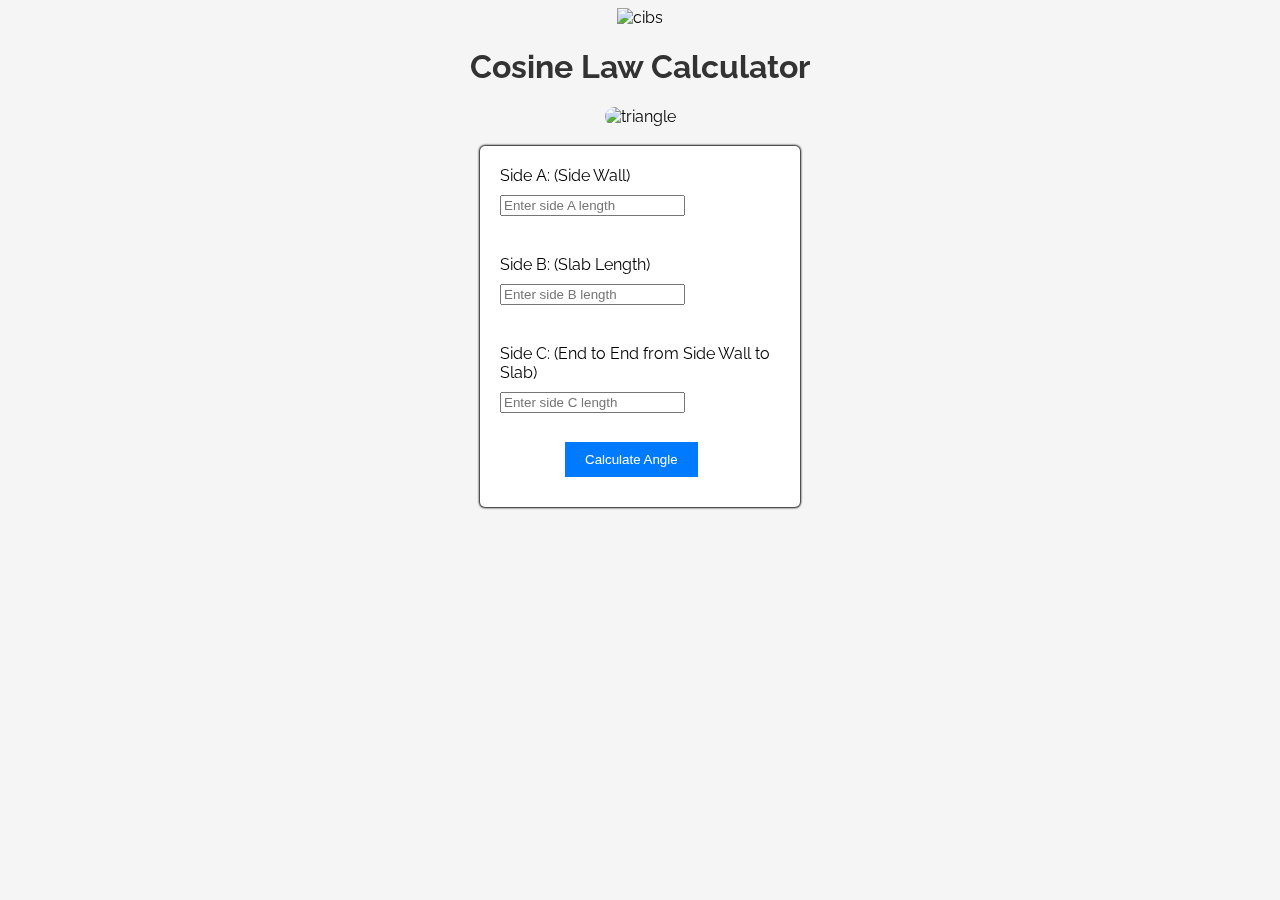
==== index.html @ dec02849 "third commit" ====
<!DOCTYPE html>
<html lang="en">
  <head>
    <meta charset="UTF-8" />
    <meta name="viewport" content="width=device-width, initial-scale=1.0" />
    <title>QAQC Calculator</title>
    <link rel="stylesheet" href="styles.css" />
    <link rel="preconnect" href="https://fonts.googleapis.com" />
    <link rel="preconnect" href="https://fonts.gstatic.com" crossorigin />
    <link
      href="https://fonts.googleapis.com/css2?family=Orbitron:wght@600&family=Raleway:ital@1&display=swap"
      rel="stylesheet"
    />
  </head>
  <body>
    <img
      class="cibs"
      src="https://cibsprecast.com/images/00CIBS/logo/logo.jpg"
      alt="cibs"
      width="100px"
    />
    <h1>Cosine Law Calculator</h1>
    <img
      class="triangle"
      src="https://upload.wikimedia.org/wikipedia/commons/thumb/6/6f/Rtriangle.svg/1200px-Rtriangle.svg.png"
      alt="triangle"
      width="200px"
    />

    <div class="input-container">
      <label for="sideA">Side A: (Side Wall)</label>
      <input type="number" id="sideA" placeholder="Enter side A length" /><br />
      <label for="sideB">Side B: (Slab Length)</label>
      <input type="number" id="sideB" placeholder="Enter side B length" /><br />
      <label for="sideC">Side C: (End to End from Side Wall to Slab)</label>
      <input type="number" id="sideC" placeholder="Enter side C length" /><br />
      <button id="calculate">Calculate Angle</button>
    </div>
    <div id="result"></div>
    <script src="script.js"></script>
  </body>
</html>
---- styles.css ----
body {
  font-family: 'Orbitron', sans-serif;
  font-family: 'Raleway', sans-serif;
  text-align: center;
  background: hsl(0, 0%, 96%);
}

h1 {
  color: #333;
}

.input-container {
  background: #fff;
  padding: 10px;
  margin: 20px auto;
  border: 20px ;
  width: 300px;
  text-align: left;
  border-radius: 5px;
  box-shadow: 0px 0px 2px 1px #131212;
  
}

label, input {
  display: block;
  margin: 10px 10px;
}

button {
  margin: 0 80px 20px 75px;
  background-color: #007BFF;
  color: #fff;
  border: none;
  padding: 10px 20px;
  cursor: pointer;
}

button:hover {
  background-color: #0056b3;
}

#result {
  margin-top: 20px;
  right: 200px;
  font-weight: bold;
  color: #333;
  box-shadow: #333;
}

.triangle {
  
  border-radius: 10px;
}

.cibs{
  mix-blend-mode: darken;
 
}
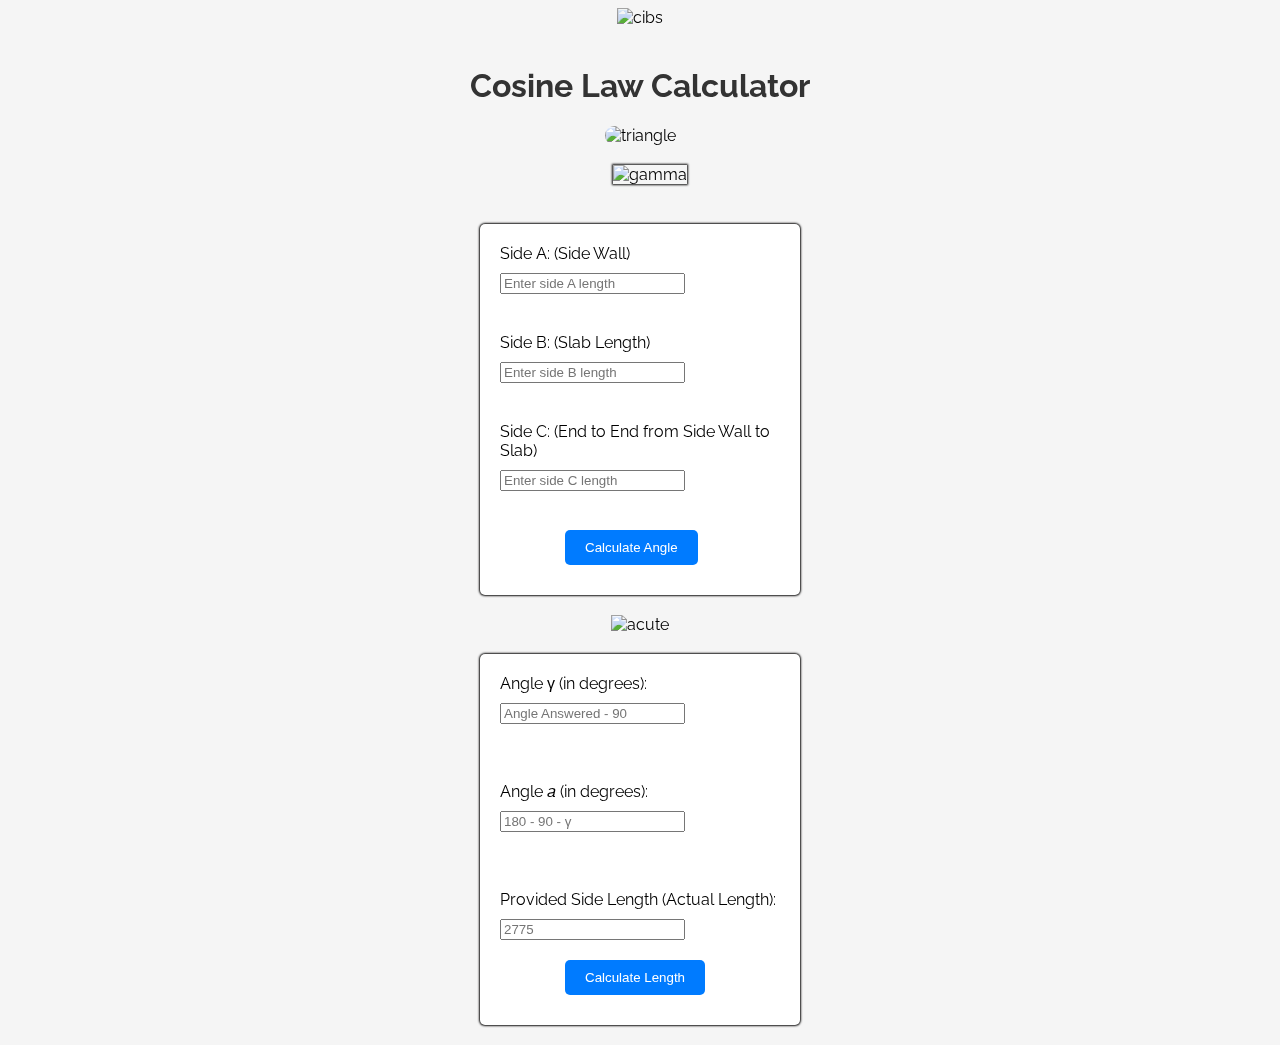
==== commit 45917942: "forth commit" ====
--- a/index.html
+++ b/index.html
@@ -19,6 +19,10 @@
       alt="cibs"
       width="100px"
     />
+
+    <br />
+    <br />
+
     <h1>Cosine Law Calculator</h1>
     <img
       class="triangle"
@@ -26,6 +30,9 @@
       alt="triangle"
       width="200px"
     />
+    <br />
+
+    <img class="gamma" src="/image/gamma.png" alt="gamma" />
 
     <div class="input-container">
       <label for="sideA">Side A: (Side Wall)</label>
@@ -33,10 +40,46 @@
       <label for="sideB">Side B: (Slab Length)</label>
       <input type="number" id="sideB" placeholder="Enter side B length" /><br />
       <label for="sideC">Side C: (End to End from Side Wall to Slab)</label>
-      <input type="number" id="sideC" placeholder="Enter side C length" /><br />
+      <input type="number" id="sideC" placeholder="Enter side C length" />
+      <div id="result"></div>
+      <br />
       <button id="calculate">Calculate Angle</button>
     </div>
-    <div id="result"></div>
+
+    <img src="/image/acute.png" alt="acute" width="200px" />
+
+    <form id="sineLawForm">
+      <label for="angleA">Angle γ (in degrees):</label>
+      <input
+        type="number"
+        step="0.01"
+        placeholder="Angle Answered - 90"
+        id="angleA"
+        required
+      /><br /><br />
+
+      <label for="angleB">Angle 𝑎 (in degrees):</label>
+      <input
+        type="number"
+        step="0.01"
+        placeholder="180 - 90 - γ "
+        id="angleB"
+        required
+      /><br /><br />
+
+      <label for="providedSide">Provided Side Length (Actual Length):</label>
+      <input
+        type="number"
+        step="0.01"
+        placeholder="2775"
+        id="providedSide"
+        required
+      />
+      <p id="resultacute"></p>
+
+      <input id="sinus" type="submit" value="Calculate Length" />
+    </form>
+
     <script src="script.js"></script>
   </body>
 </html>
--- a/styles.css
+++ b/styles.css
@@ -9,7 +9,7 @@
   color: #333;
 }
 
-.input-container {
+.input-container, .result-container, #sineLawForm {
   background: #fff;
   padding: 10px;
   margin: 20px auto;
@@ -26,20 +26,22 @@
   margin: 10px 10px;
 }
 
-button {
+button, #sinus {
   margin: 0 80px 20px 75px;
   background-color: #007BFF;
   color: #fff;
   border: none;
   padding: 10px 20px;
   cursor: pointer;
+  border-radius: 5px
 }
 
-button:hover {
+button:hover{
   background-color: #0056b3;
+  ;
 }
 
-#result {
+#result, #resultacute {
   margin-top: 20px;
   right: 200px;
   font-weight: bold;
@@ -55,4 +57,10 @@
 .cibs{
   mix-blend-mode: darken;
  
+}
+
+.gamma {
+  margin: 20px;
+  margin-left: 40px ;
+  box-shadow: 0px 0px 2px 1px #131212;
 }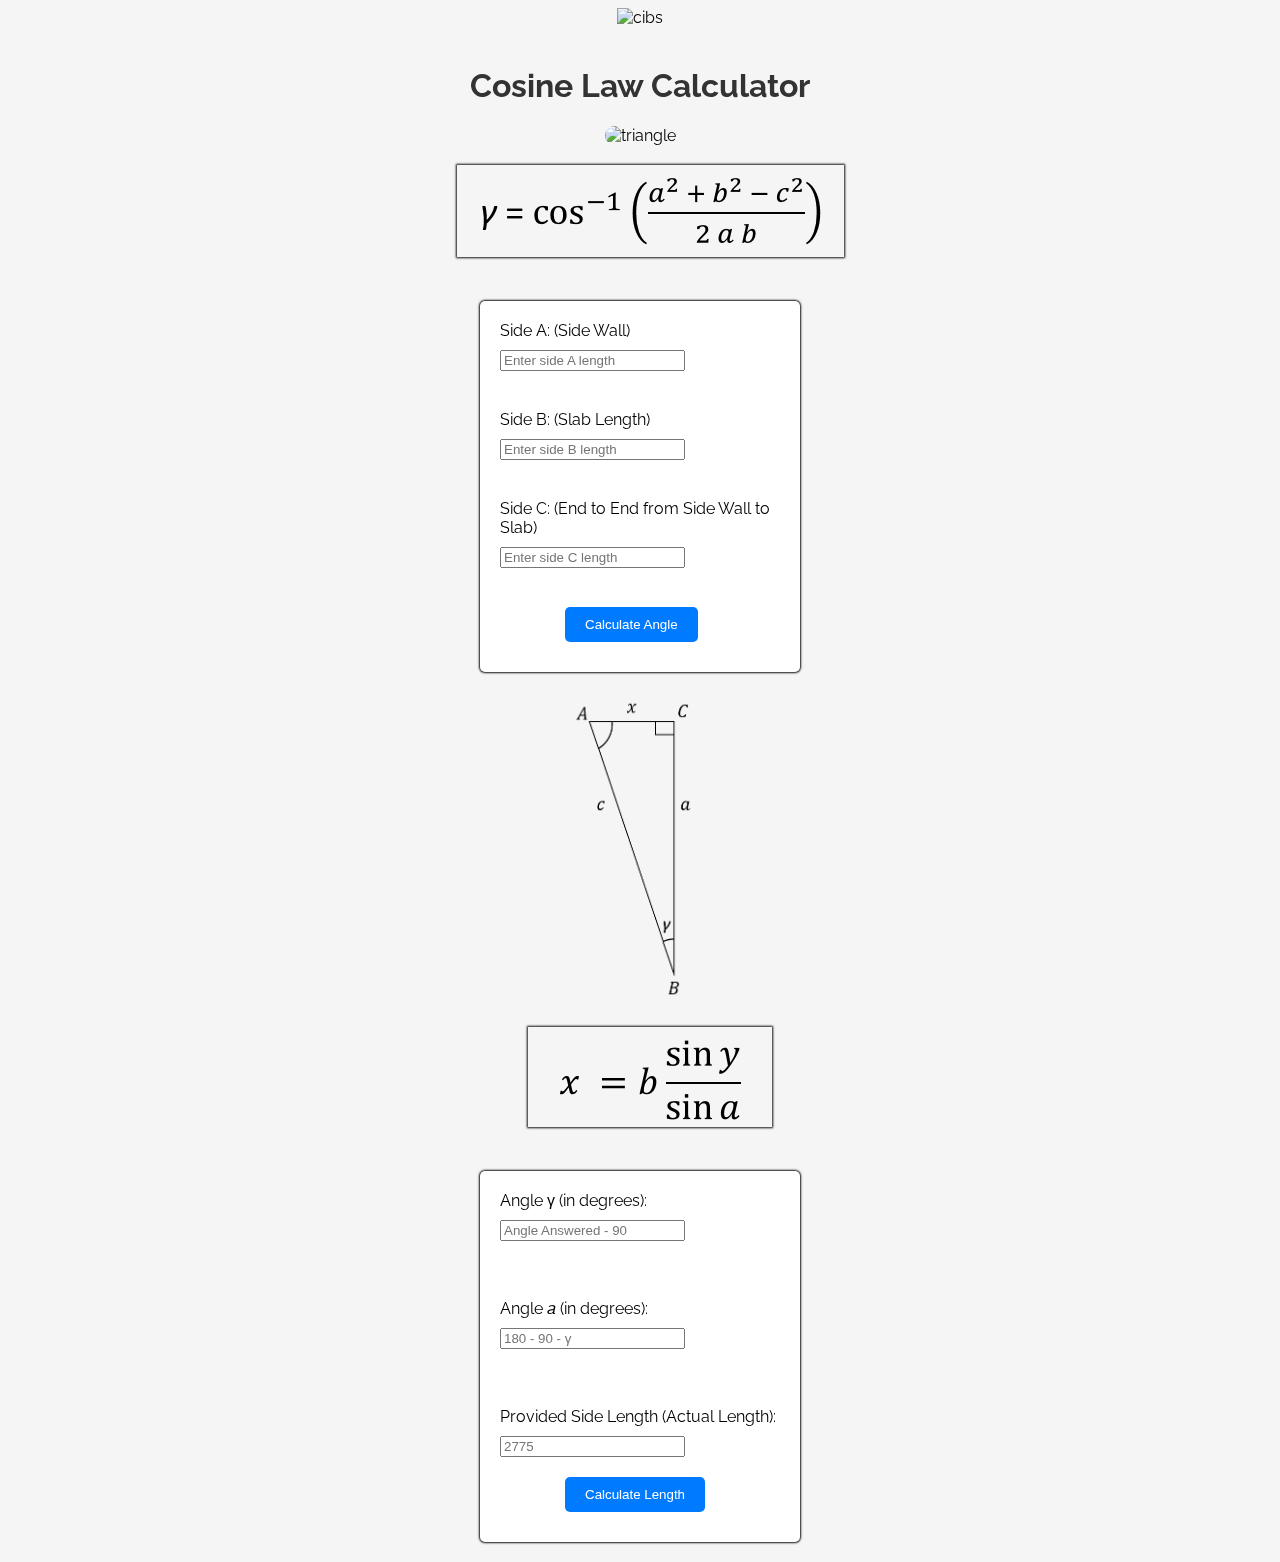
==== commit 5e04666b: "fifth commit" ====
--- a/index.html
+++ b/index.html
@@ -46,7 +46,8 @@
       <button id="calculate">Calculate Angle</button>
     </div>
 
-    <img src="/image/acute.png" alt="acute" width="200px" />
+    <img src="/image/acute.png" alt="acute" width="200px" /><br />
+    <img class="gamma" src="/image/sine rule.png" alt="sine" />
 
     <form id="sineLawForm">
       <label for="angleA">Angle γ (in degrees):</label>
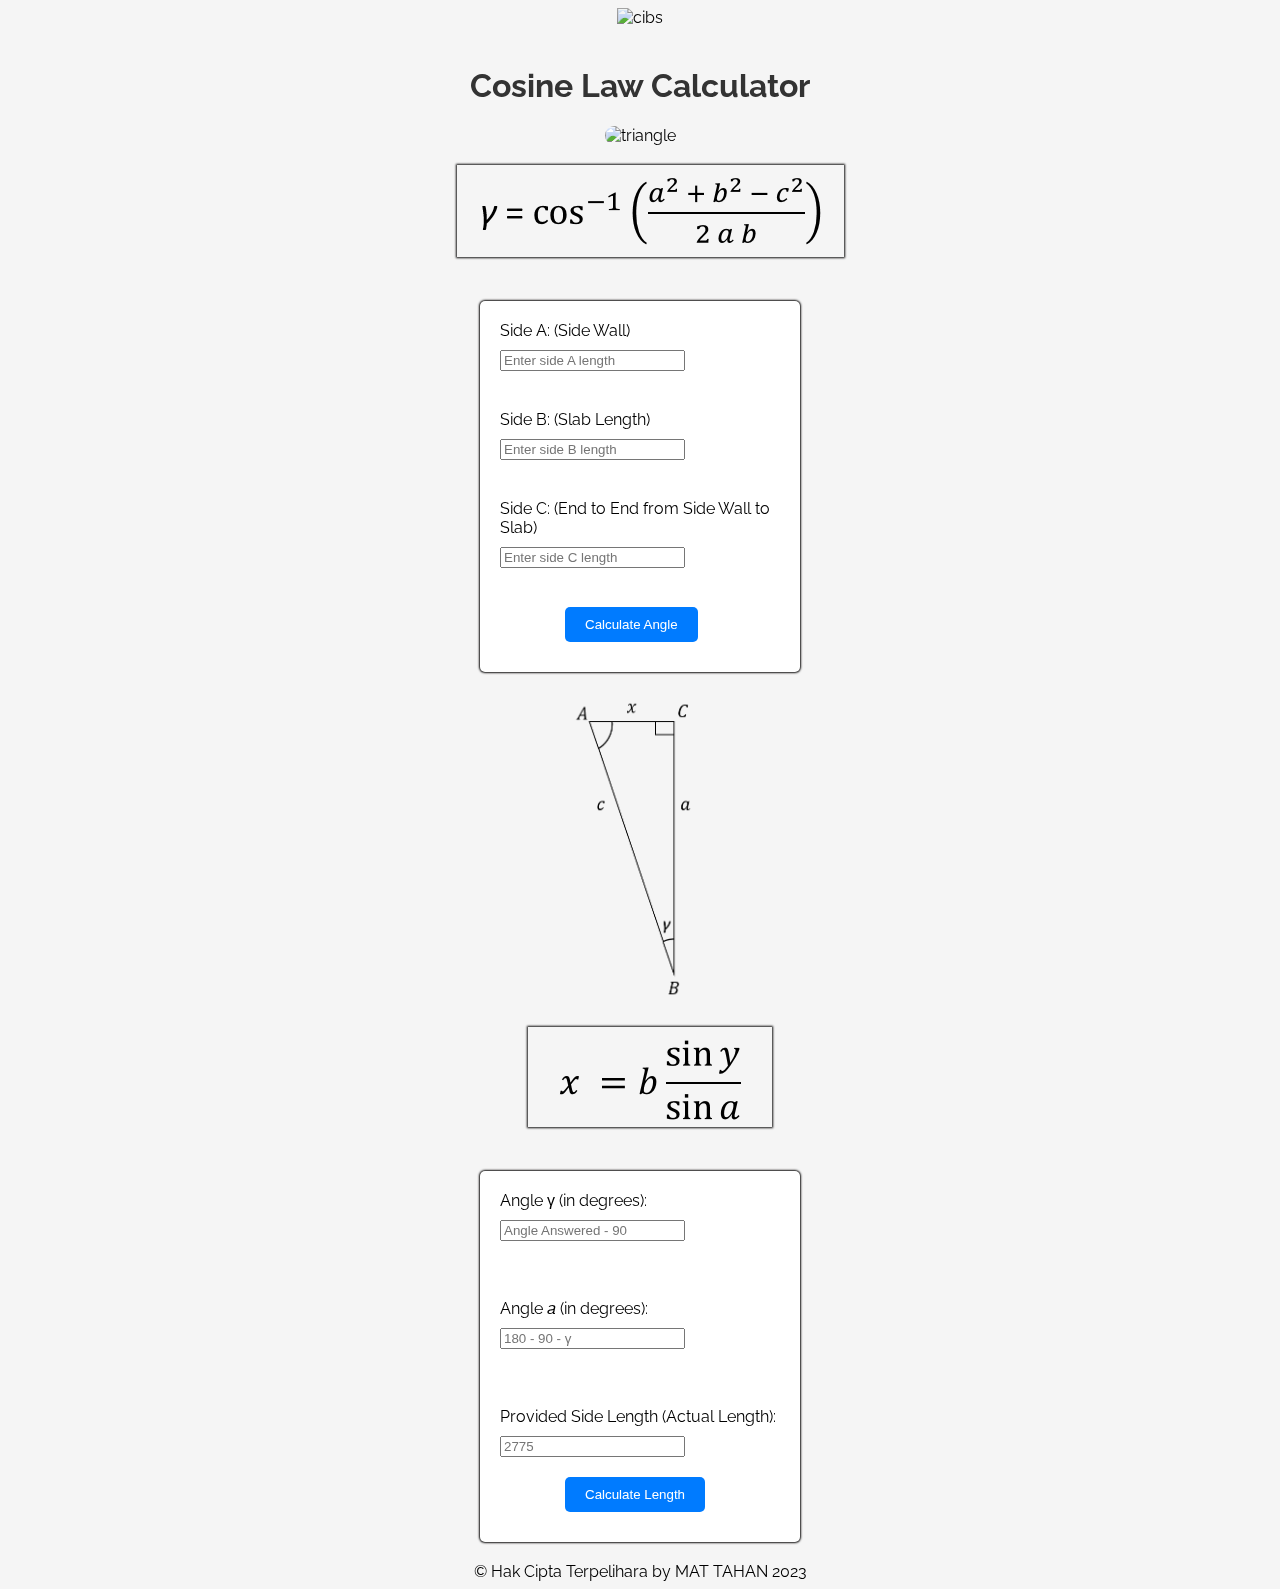
==== commit 0b6dbe9a: "sixth commit" ====
--- a/index.html
+++ b/index.html
@@ -81,6 +81,8 @@
       <input id="sinus" type="submit" value="Calculate Length" />
     </form>
 
+    <footer>&copy; Hak Cipta Terpelihara by MAT TAHAN 2023</footer>
+
     <script src="script.js"></script>
   </body>
 </html>
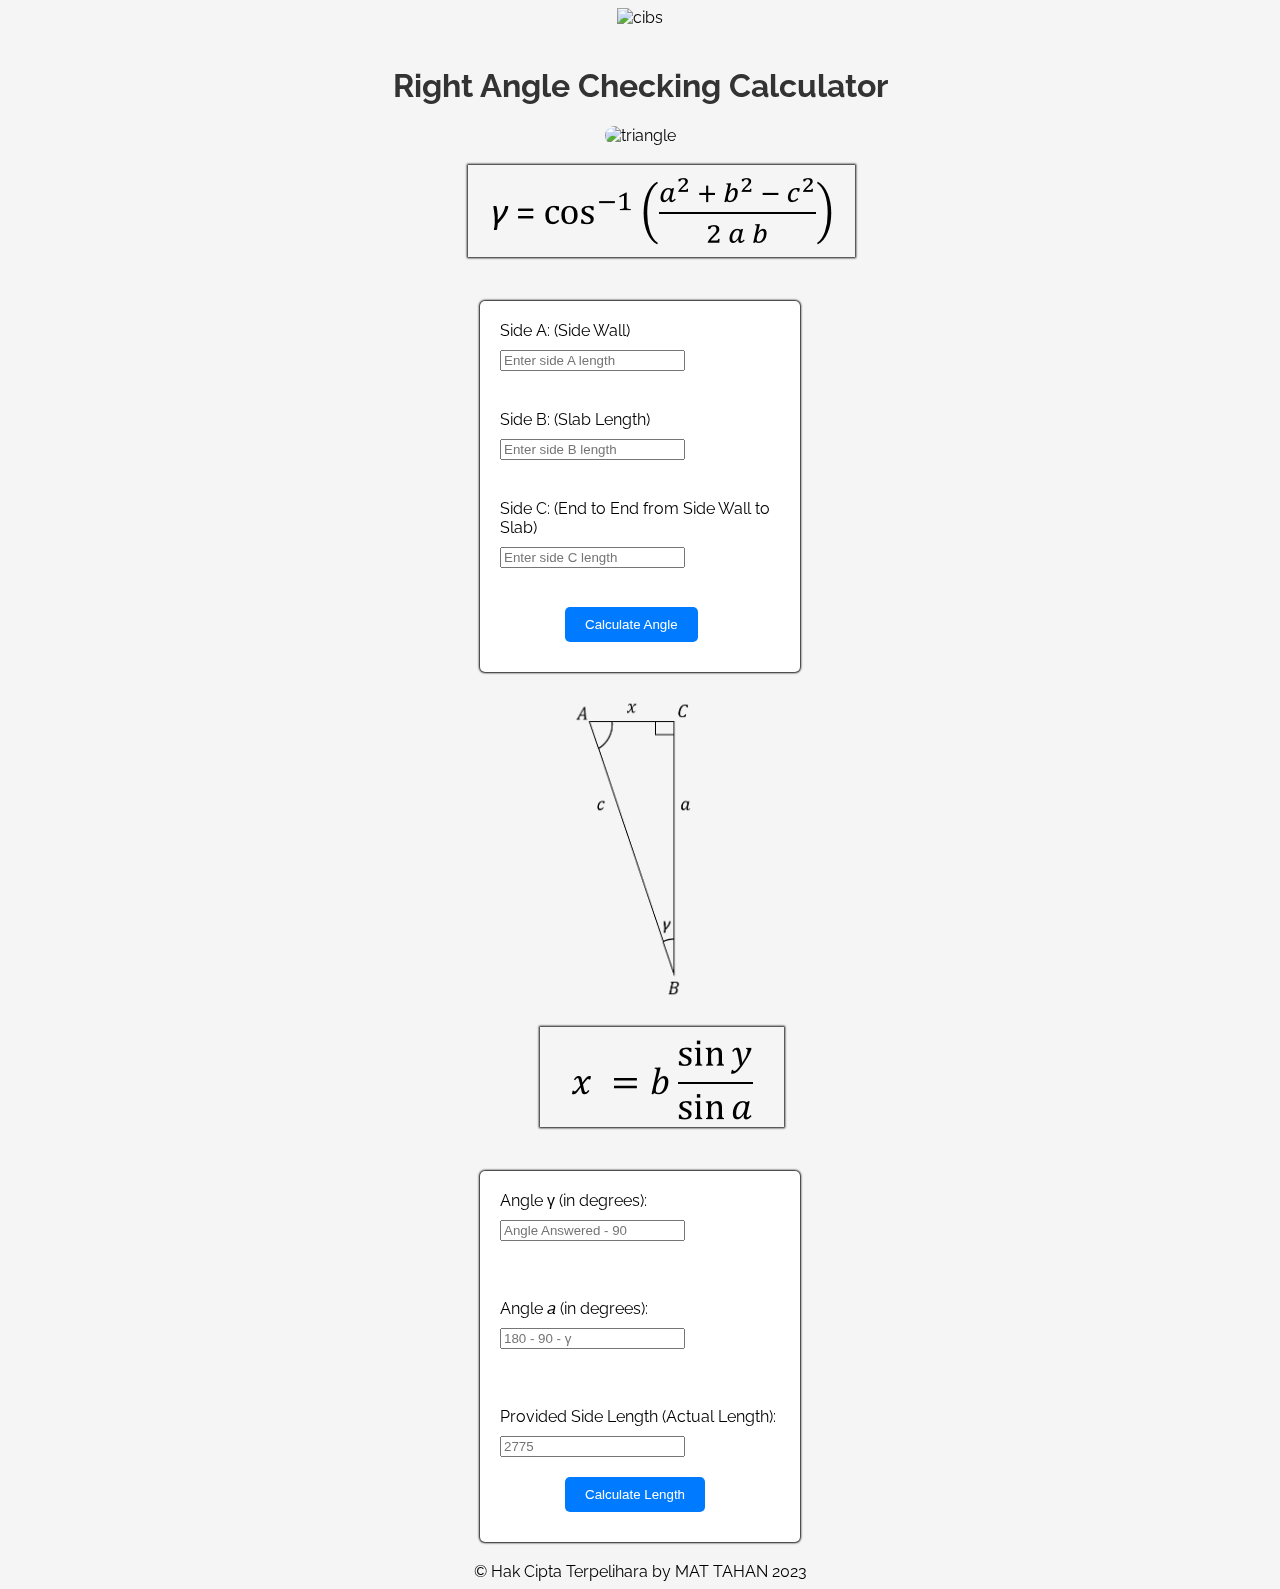
==== commit aa48765f: "seventh commit" ====
--- a/index.html
+++ b/index.html
@@ -23,7 +23,7 @@
     <br />
     <br />
 
-    <h1>Cosine Law Calculator</h1>
+    <h1>Right Angle Checking Calculator</h1>
     <img
       class="triangle"
       src="https://upload.wikimedia.org/wikipedia/commons/thumb/6/6f/Rtriangle.svg/1200px-Rtriangle.svg.png"
--- a/styles.css
+++ b/styles.css
@@ -61,6 +61,6 @@
 
 .gamma {
   margin: 20px;
-  margin-left: 40px ;
+  margin-left: 5% ;
   box-shadow: 0px 0px 2px 1px #131212;
 }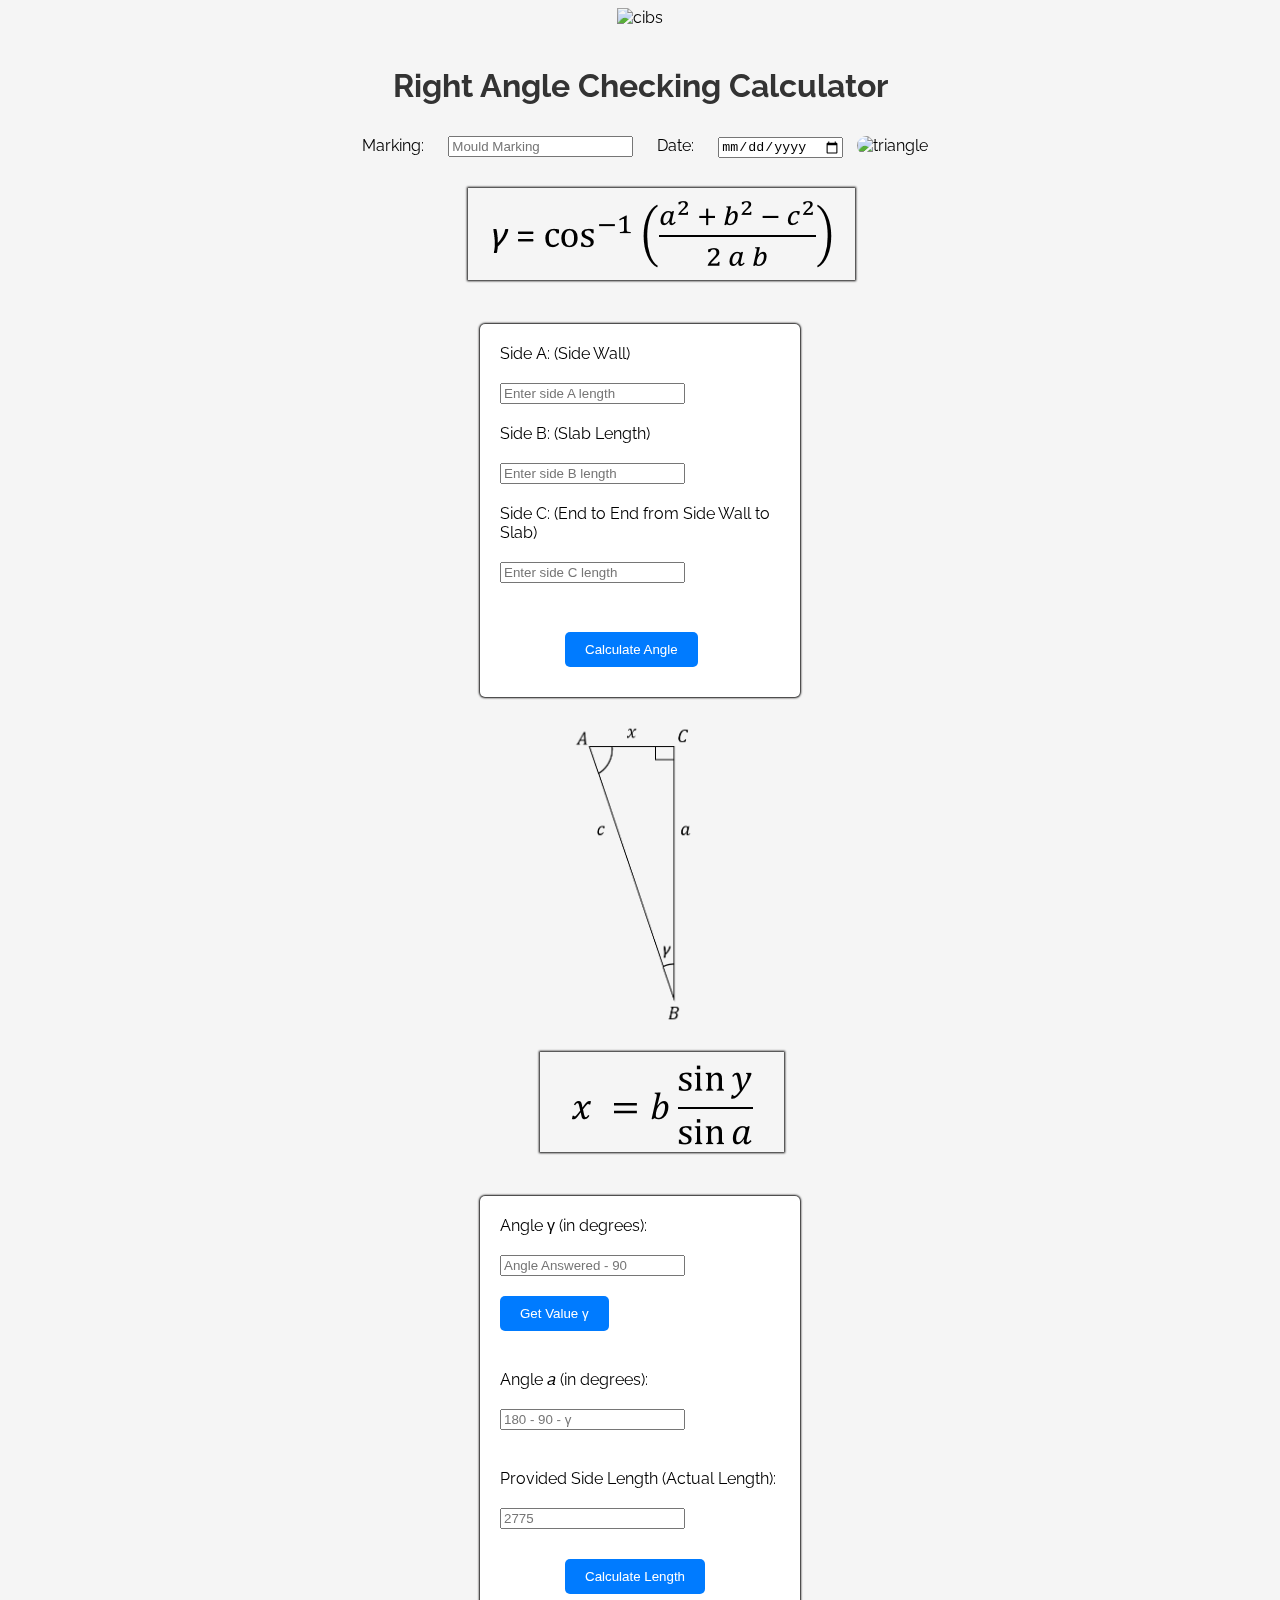
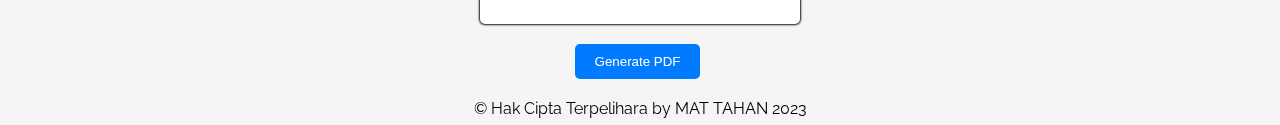
==== commit 9df90ea8: "new commit" ====
--- a/index.html
+++ b/index.html
@@ -24,6 +24,13 @@
     <br />
 
     <h1>Right Angle Checking Calculator</h1>
+
+    <label for="marking">Marking: </label>
+    <input type="text" id="marking" placeholder="Mould Marking" />
+
+    <label for="day">Date: </label>
+    <input type="date" id="date" placeholder="DD/MM/YY" />
+
     <img
       class="triangle"
       src="https://upload.wikimedia.org/wikipedia/commons/thumb/6/6f/Rtriangle.svg/1200px-Rtriangle.svg.png"
@@ -41,7 +48,7 @@
       <input type="number" id="sideB" placeholder="Enter side B length" /><br />
       <label for="sideC">Side C: (End to End from Side Wall to Slab)</label>
       <input type="number" id="sideC" placeholder="Enter side C length" />
-      <div id="result"></div>
+      <p id="result"></p>
       <br />
       <button id="calculate">Calculate Angle</button>
     </div>
@@ -51,13 +58,16 @@
 
     <form id="sineLawForm">
       <label for="angleA">Angle γ (in degrees):</label>
+
       <input
         type="number"
         step="0.01"
         placeholder="Angle Answered - 90"
         id="angleA"
         required
-      /><br /><br />
+      /><button id="recallResultButton">Get Value γ</button>
+
+      <br /><br />
 
       <label for="angleB">Angle 𝑎 (in degrees):</label>
       <input
@@ -81,8 +91,12 @@
       <input id="sinus" type="submit" value="Calculate Length" />
     </form>
 
+    <button id="generatePdfButton">Generate PDF</button>
+
+    <script></script>
+
     <footer>&copy; Hak Cipta Terpelihara by MAT TAHAN 2023</footer>
-
+    <script src="https://cdnjs.cloudflare.com/ajax/libs/jspdf/1.0.272/jspdf.debug.js"></script>
     <script src="script.js"></script>
   </body>
 </html>
--- a/styles.css
+++ b/styles.css
@@ -21,8 +21,8 @@
   
 }
 
-label, input {
-  display: block;
+label, input, #recallResultButton {
+  display: inline-block;
   margin: 10px 10px;
 }
 
@@ -63,4 +63,17 @@
   margin: 20px;
   margin-left: 5% ;
   box-shadow: 0px 0px 2px 1px #131212;
+}
+
+#mould {
+  display: inline-block;
+  width: 120px;
+  text-align: right;
+  margin-right: 10px;
+}
+
+#ppvc {
+  width: 200px; 
+  padding: 5px; 
+  margin-bottom: 10px; 
 }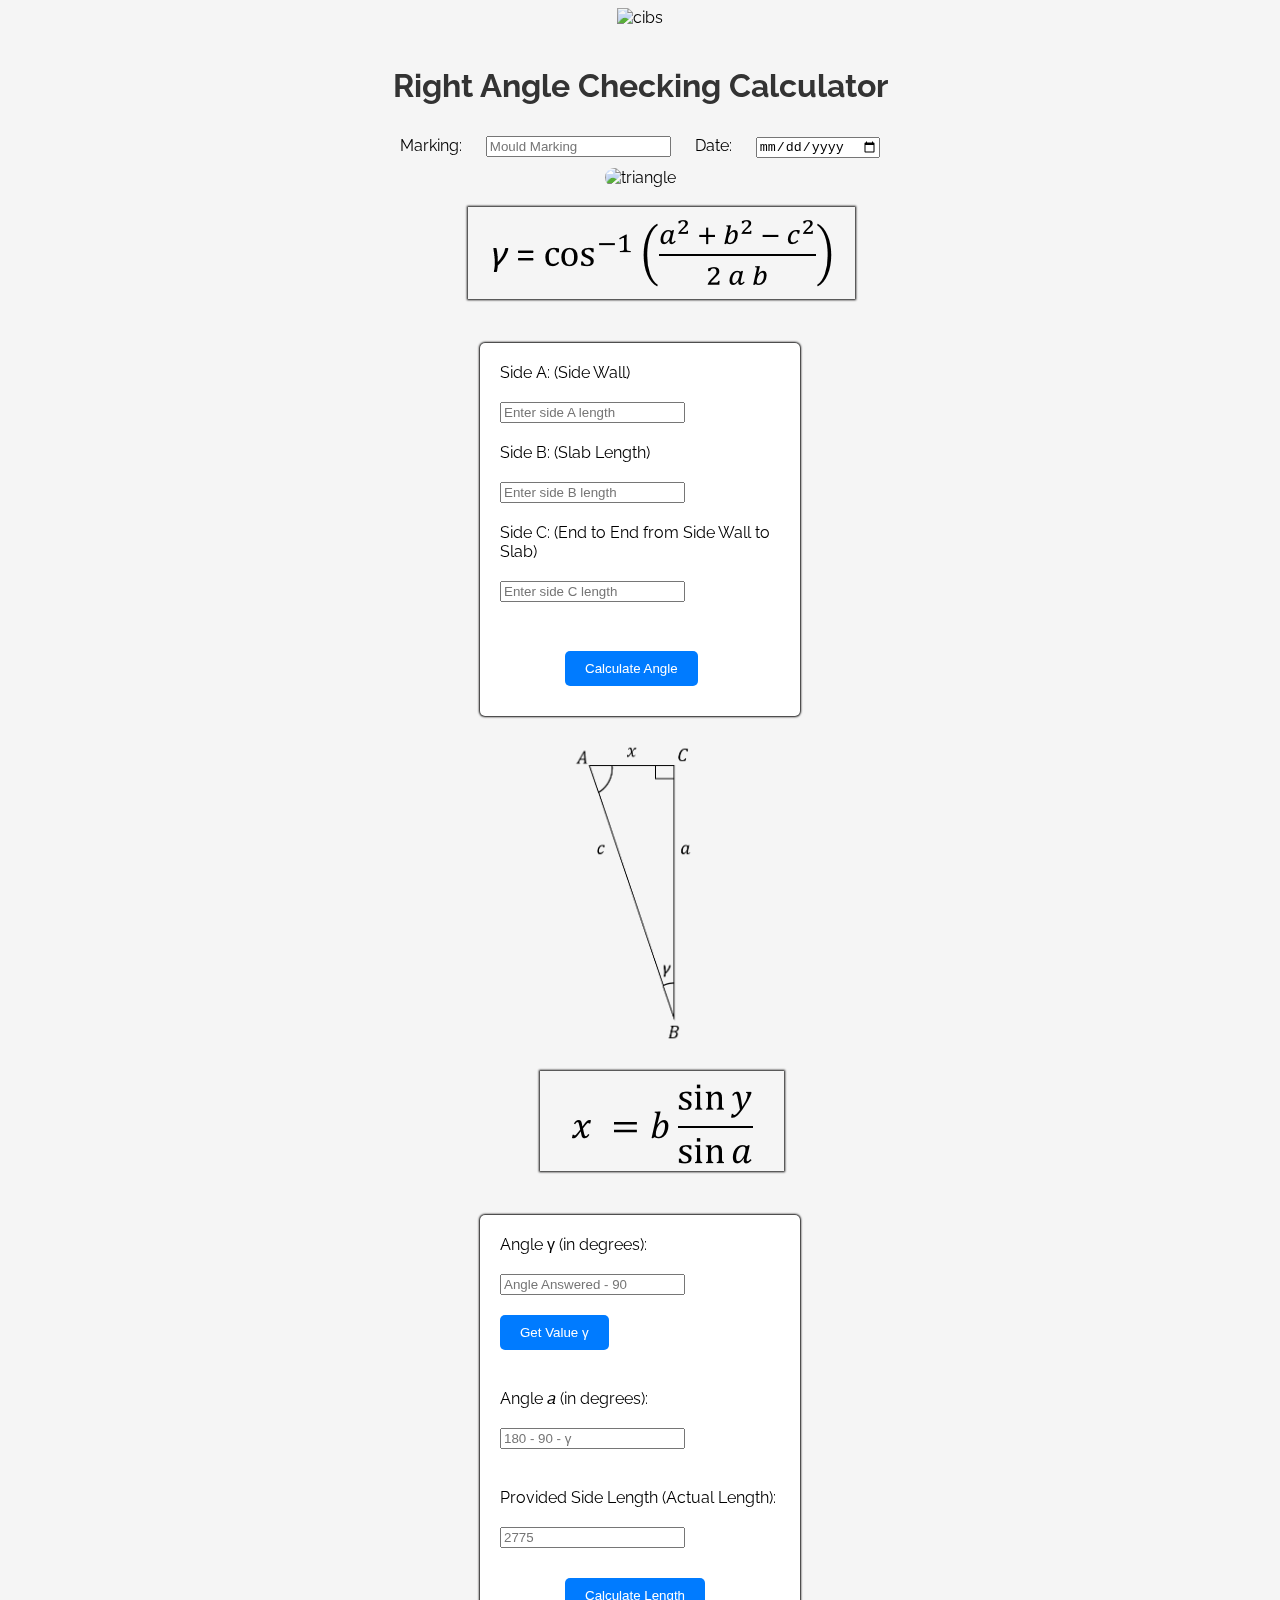
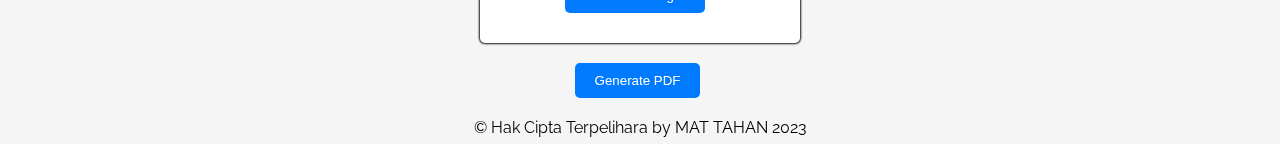
==== commit e90177ae: "8th commit" ====
--- a/index.html
+++ b/index.html
@@ -30,6 +30,7 @@
 
     <label for="day">Date: </label>
     <input type="date" id="date" placeholder="DD/MM/YY" />
+    <br />
 
     <img
       class="triangle"
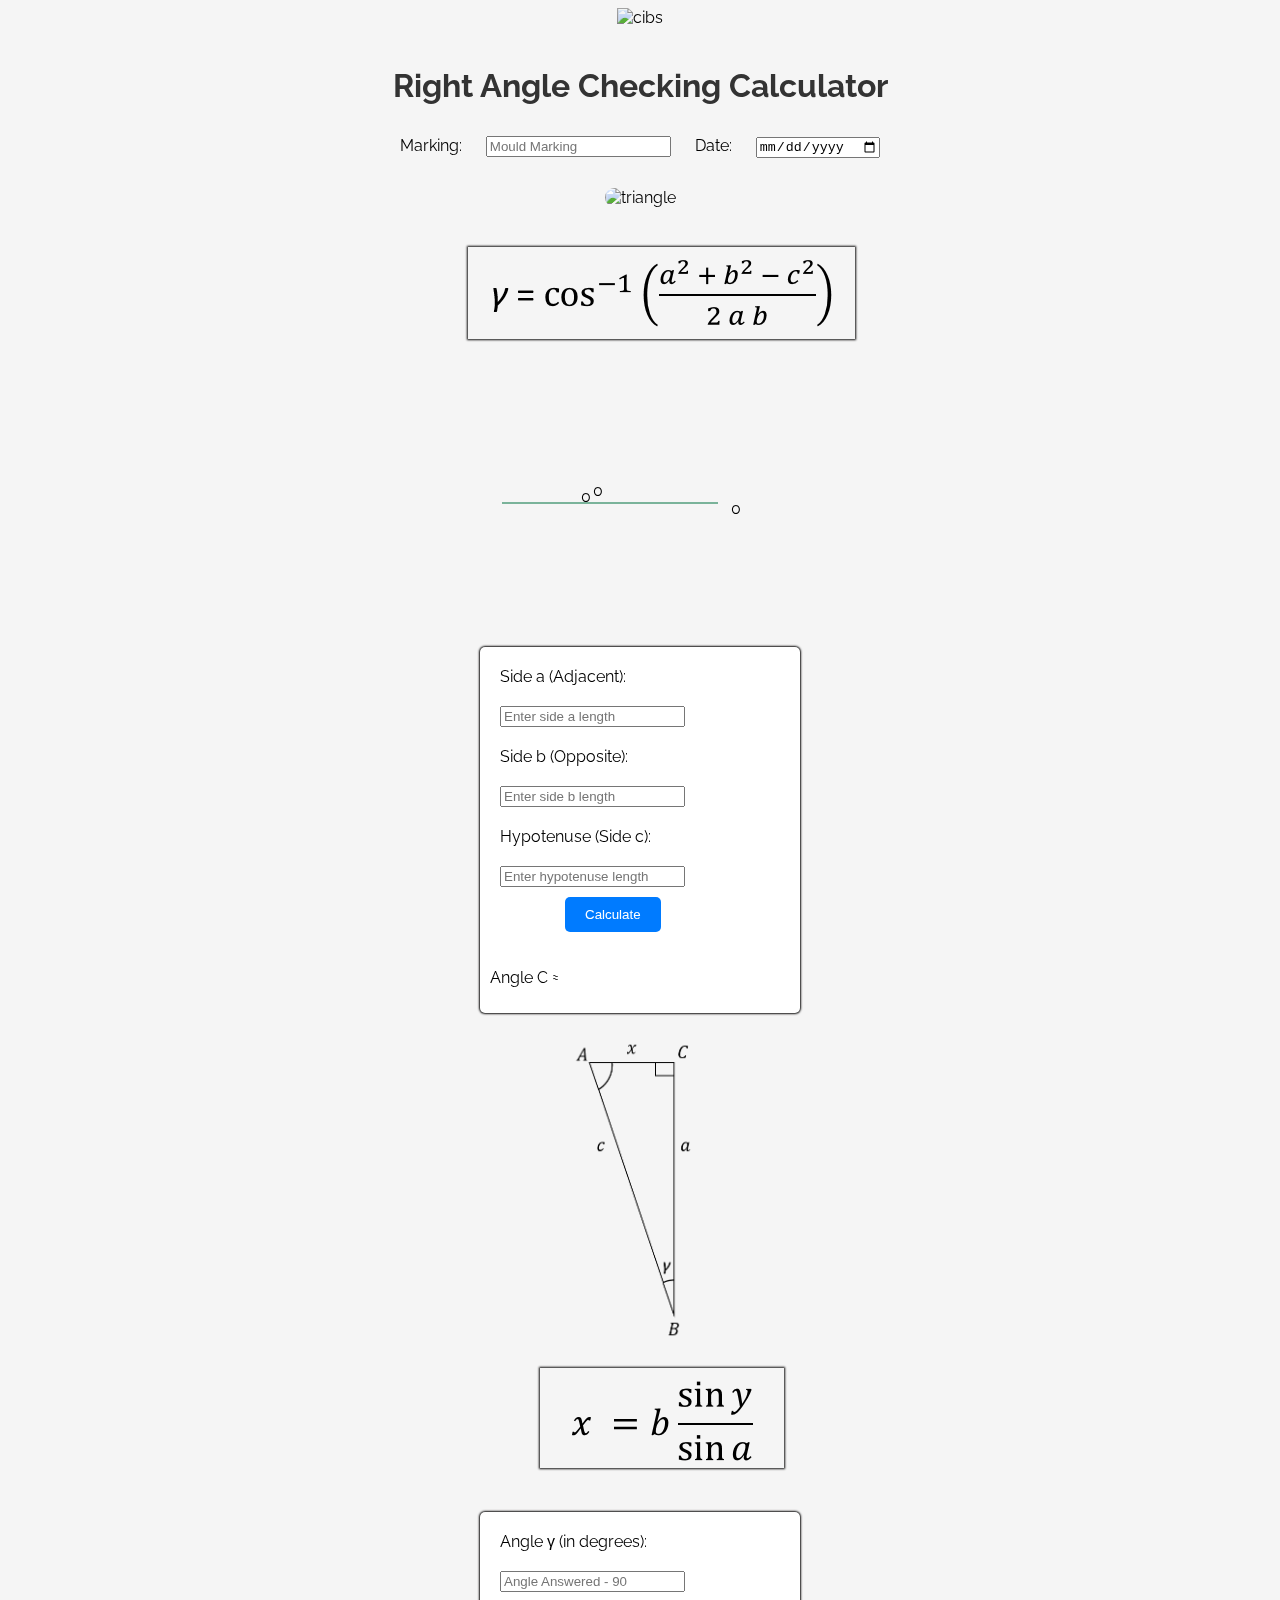
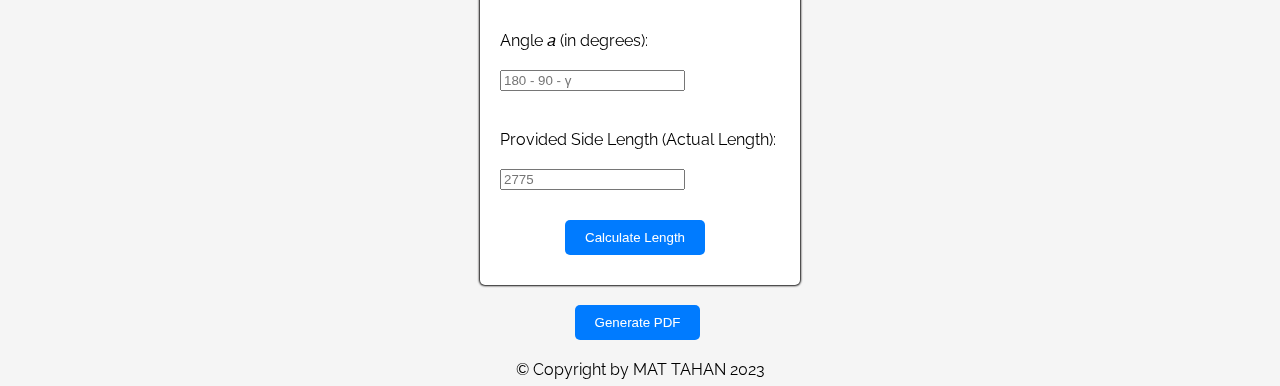
==== commit 9228fce7: "9th commit" ====
--- a/index.html
+++ b/index.html
@@ -12,6 +12,8 @@
       rel="stylesheet"
     />
   </head>
+
+  
   <body>
     <img
       class="cibs"
@@ -42,17 +44,22 @@
 
     <img class="gamma" src="/image/gamma.png" alt="gamma" />
 
-    <div class="input-container">
-      <label for="sideA">Side A: (Side Wall)</label>
-      <input type="number" id="sideA" placeholder="Enter side A length" /><br />
-      <label for="sideB">Side B: (Slab Length)</label>
-      <input type="number" id="sideB" placeholder="Enter side B length" /><br />
-      <label for="sideC">Side C: (End to End from Side Wall to Slab)</label>
-      <input type="number" id="sideC" placeholder="Enter side C length" />
-      <p id="result"></p>
-      <br />
-      <button id="calculate">Calculate Angle</button>
-    </div>
+    <div class="triangle" id="triangleDiagram">
+      <!-- Triangle diagram will be inserted here using JavaScript -->
+  </div>
+
+  
+    <div class="calculator">
+     
+      <label for="sideA">Side a (Adjacent):</label>
+      <input type="number" id="sideA" placeholder="Enter side a length" oninput="updateDiagram()">
+      <label for="sideB">Side b (Opposite):</label>
+      <input type="number" id="sideB" placeholder="Enter side b length" oninput="updateDiagram()">
+      <label for="sideC">Hypotenuse (Side c):</label>
+      <input type="number" id="sideC" placeholder="Enter hypotenuse length" oninput="updateDiagram()">
+      <button onclick="calculate()">Calculate</button>
+      <p>Angle C ≈ <span id="result"></span></p>
+  </div>
 
     <img src="/image/acute.png" alt="acute" width="200px" /><br />
     <img class="gamma" src="/image/sine rule.png" alt="sine" />
@@ -66,7 +73,7 @@
         placeholder="Angle Answered - 90"
         id="angleA"
         required
-      /><button id="recallResultButton">Get Value γ</button>
+      />
 
       <br /><br />
 
@@ -91,12 +98,51 @@
 
       <input id="sinus" type="submit" value="Calculate Length" />
     </form>
+      <script>
+        document
+  .getElementById("sineLawForm")
+  .addEventListener("submit", function (event) {
+    event.preventDefault();
 
+    const angleA = parseFloat(document.getElementById("angleA").value);
+    const angleB = parseFloat(document.getElementById("angleB").value);
+    const providedSide = parseFloat(
+      document.getElementById("providedSide").value
+    );
+
+    if (!isNaN(angleA) && !isNaN(angleB) && !isNaN(providedSide)) {
+      const angleASin = Math.sin((angleA * Math.PI) / 180);
+      const angleBSin = Math.sin((angleB * Math.PI) / 180);
+      const calculatedResult = providedSide * (angleASin / angleBSin);
+
+      const threshold = 3;
+
+      if (calculatedResult < threshold) {
+        const predefinedSolution = 8.56;
+        document.getElementById(
+          "result"
+        ).textContent = `Slanted length: ${calculatedResult.toFixed(
+          2
+        )}mm (Acceptable)`;
+      } else {
+        document.getElementById(
+          "resultacute"
+        ).textContent = `Slanted length: ${calculatedResult.toFixed(
+          2
+        )}mm (Not Acceptable)`;
+      }
+    } else {
+      document.getElementById("resultacute").textContent =
+        "Please enter valid numbers for Angle A, Angle B, and Provided Side Length.";
+    }
+  });
+
+      </script>
     <button id="generatePdfButton">Generate PDF</button>
 
     <script></script>
 
-    <footer>&copy; Hak Cipta Terpelihara by MAT TAHAN 2023</footer>
+    <footer>&copy; Copyright by MAT TAHAN 2023</footer>
     <script src="https://cdnjs.cloudflare.com/ajax/libs/jspdf/1.0.272/jspdf.debug.js"></script>
     <script src="script.js"></script>
   </body>
--- a/styles.css
+++ b/styles.css
@@ -9,7 +9,7 @@
   color: #333;
 }
 
-.input-container, .result-container, #sineLawForm {
+div.calculator, .result-container, #sineLawForm {
   background: #fff;
   padding: 10px;
   margin: 20px auto;
@@ -19,6 +19,26 @@
   border-radius: 5px;
   box-shadow: 0px 0px 2px 1px #131212;
   
+}
+
+.triangle {
+  width: 100%;
+  max-width: 300px; /* Set a max width for the triangle */
+  margin: 20px auto;
+}
+
+.triangle svg {
+  width: 100%;
+  height: auto;
+}
+
+.side {
+  stroke: #017340;
+  fill: transparent;
+}
+
+.side.highlighted {
+  stroke: #000000; /* Change the color for highlighted sides */
 }
 
 label, input, #recallResultButton {
@@ -37,10 +57,13 @@
 }
 
 button:hover{
-  background-color: #0056b3;
+  background-color: #bdcbda;
   ;
 }
-
+#sinus:hover{
+  background-color: #bdcbda;
+  ;
+}
 #result, #resultacute {
   margin-top: 20px;
   right: 200px;
